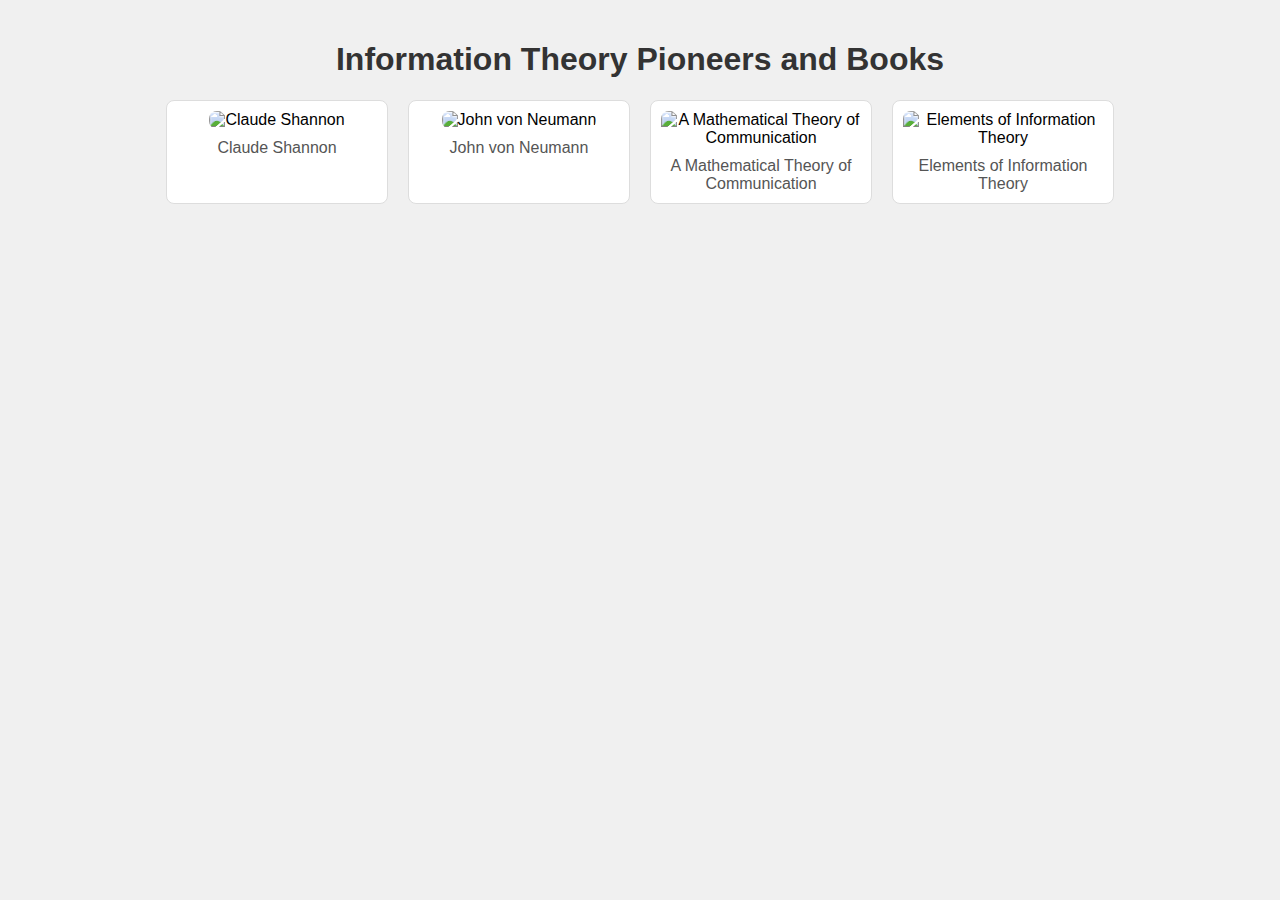
==== index.html @ e23ce9bb "Add files via upload" ====
<!DOCTYPE html>
<html lang="en">
<head>
    <meta charset="UTF-8">
    <meta name="viewport" content="width=device-width, initial-scale=1.0">
    <title>Information Theory</title>
    <link rel="stylesheet" href="styles.css">
</head>
<body>
    <h1>Information Theory Pioneers and Books</h1>
    <div class="container">
        <div class="item" onclick="openLink('https://en.wikipedia.org/wiki/Claude_Shannon')">
            <img src="https://upload.wikimedia.org/wikipedia/commons/thumb/6/68/Claude_Shannon_MFO3807.jpg/330px-Claude_Shannon_MFO3807.jpg" alt="Claude Shannon">
            <p>Claude Shannon</p>
        </div>
        <div class="item" onclick="openLink('https://en.wikipedia.org/wiki/John_von_Neumann')">
            <img src="https://upload.wikimedia.org/wikipedia/commons/thumb/2/2e/VonNeumann2.jpg/330px-VonNeumann2.jpg" alt="John von Neumann">
            <p>John von Neumann</p>
        </div>
        <div class="item" onclick="openLink('https://en.wikipedia.org/wiki/A_Mathematical_Theory_of_Communication')">
            <img src="https://upload.wikimedia.org/wikipedia/en/6/61/A_Mathematical_Theory_of_Communication.jpg" alt="A Mathematical Theory of Communication">
            <p>A Mathematical Theory of Communication</p>
        </div>
        <div class="item" onclick="openLink('https://en.wikipedia.org/wiki/Elements_of_Information_Theory')">
            <img src="https://images-na.ssl-images-amazon.com/images/I/51ZGj3wAF7L._SX398_BO1,204,203,200_.jpg" alt="Elements of Information Theory">
            <p>Elements of Information Theory</p>
        </div>
    </div>
    <script src="script.js"></script>
</body>
</html>
---- styles.css ----
body {
    font-family: Arial, sans-serif;
    text-align: center;
    background-color: #f0f0f0;
    margin: 0;
    padding: 20px;
}

h1 {
    color: #333;
}

.container {
    display: flex;
    flex-wrap: wrap;
    justify-content: center;
    gap: 20px;
}

.item {
    background-color: #fff;
    border: 1px solid #ddd;
    border-radius: 8px;
    padding: 10px;
    width: 200px;
    transition: transform 0.2s;
    cursor: pointer;
}

.item img {
    width: 100%;
    border-radius: 8px;
}

.item p {
    margin: 10px 0 0;
    color: #555;
}

.item:hover {
    transform: scale(1.05);
}
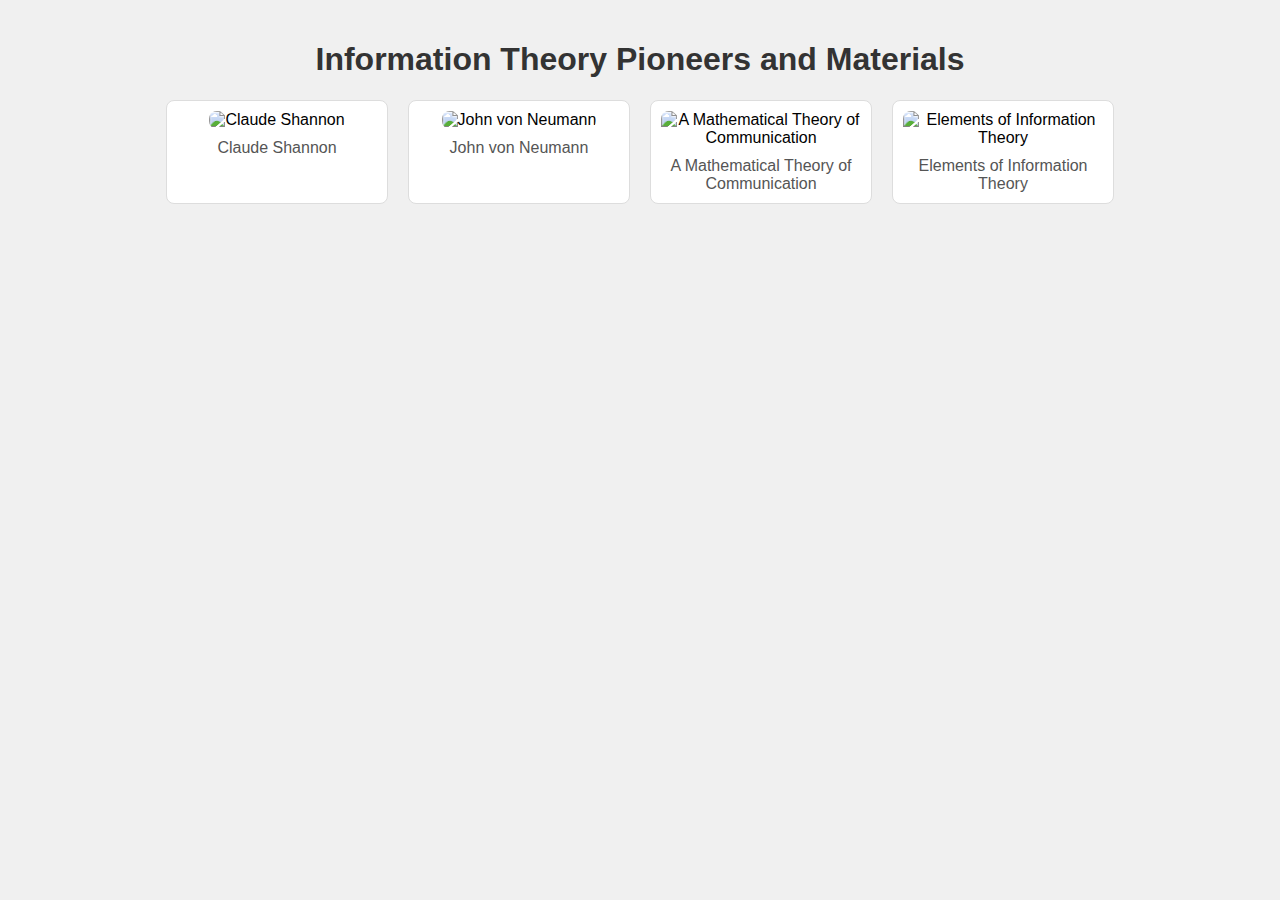
==== commit 08c1f3a9: "Update index.html" ====
--- a/index.html
+++ b/index.html
@@ -7,7 +7,7 @@
     <link rel="stylesheet" href="styles.css">
 </head>
 <body>
-    <h1>Information Theory Pioneers and Books</h1>
+    <h1>Information Theory Pioneers and Materials</h1>
     <div class="container">
         <div class="item" onclick="openLink('https://en.wikipedia.org/wiki/Claude_Shannon')">
             <img src="https://upload.wikimedia.org/wikipedia/commons/thumb/6/68/Claude_Shannon_MFO3807.jpg/330px-Claude_Shannon_MFO3807.jpg" alt="Claude Shannon">
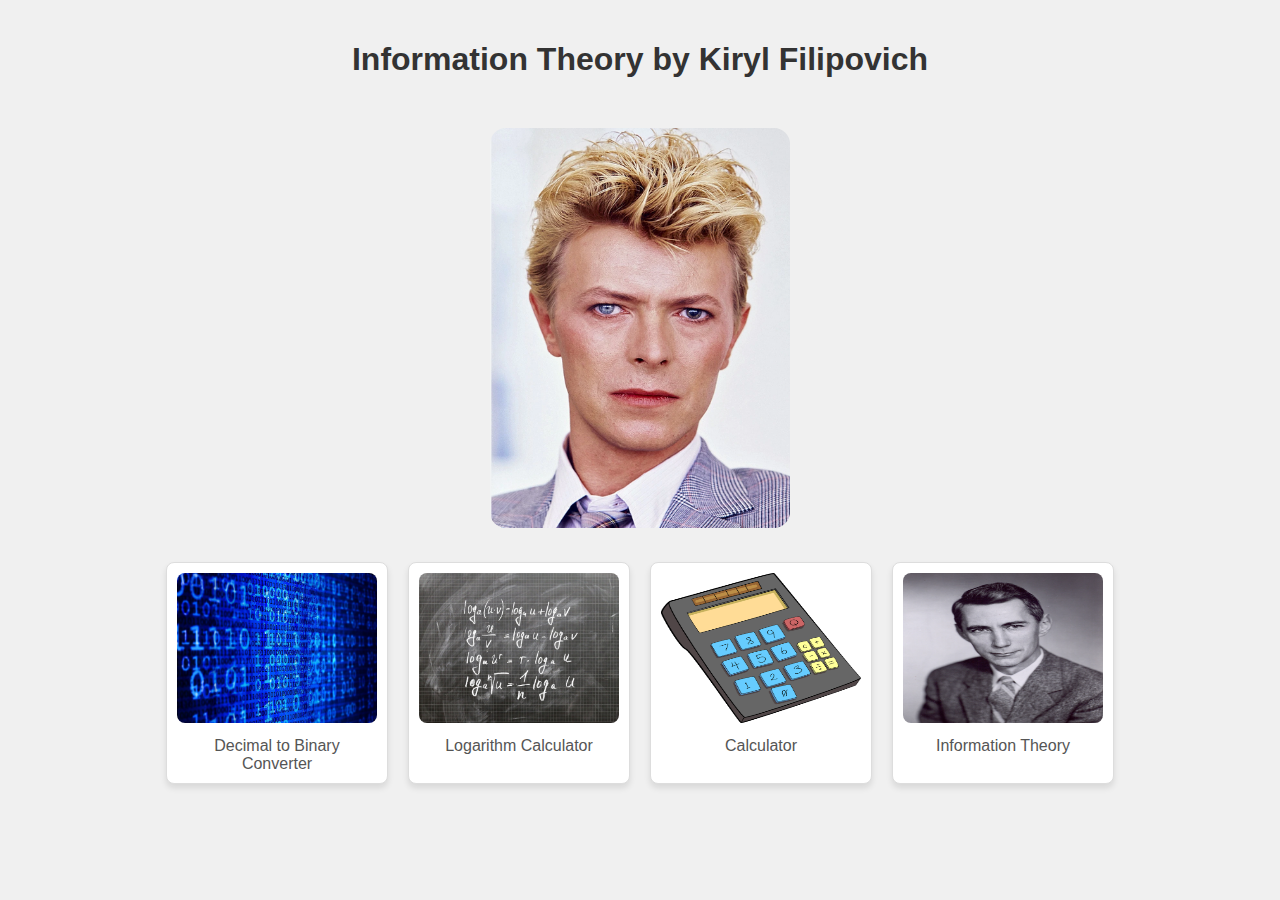
==== commit c8e4944d: "Add files via upload" ====
--- a/index.html
+++ b/index.html
@@ -3,27 +3,30 @@
 <head>
     <meta charset="UTF-8">
     <meta name="viewport" content="width=device-width, initial-scale=1.0">
-    <title>Information Theory</title>
+    <title>Information Theory by Kiryl Filipovich</title>
     <link rel="stylesheet" href="styles.css">
 </head>
 <body>
-    <h1>Information Theory Pioneers and Materials</h1>
+    <h1>Information Theory by Kiryl Filipovich</h1>
+    <div class="main_picture">
+        <img src="Screenshot from 2024-06-28 13-11-11.png" width="300px" height="400px" style="margin: 30px; border-radius: 16px;"/>
+    </div>
     <div class="container">
-        <div class="item" onclick="openLink('https://en.wikipedia.org/wiki/Claude_Shannon')">
-            <img src="https://upload.wikimedia.org/wikipedia/commons/thumb/6/68/Claude_Shannon_MFO3807.jpg/330px-Claude_Shannon_MFO3807.jpg" alt="Claude Shannon">
-            <p>Claude Shannon</p>
+        <div class="item" onclick="openLink('decimal-to-binary.html')">
+            <img src="digitization-5180477_1280.jpg" width="150" height="150" alt="Decimal to Binary Converter">
+            <p>Decimal to Binary Converter</p>
         </div>
-        <div class="item" onclick="openLink('https://en.wikipedia.org/wiki/John_von_Neumann')">
-            <img src="https://upload.wikimedia.org/wikipedia/commons/thumb/2/2e/VonNeumann2.jpg/330px-VonNeumann2.jpg" alt="John von Neumann">
-            <p>John von Neumann</p>
+        <div class="item" onclick="openLink('logarithm-calculator.html')">
+            <img src="logarithm-1544756_1280.jpg" width="150" height="150" alt="Logarithm Calculator">
+            <p>Logarithm Calculator</p>
         </div>
-        <div class="item" onclick="openLink('https://en.wikipedia.org/wiki/A_Mathematical_Theory_of_Communication')">
-            <img src="https://upload.wikimedia.org/wikipedia/en/6/61/A_Mathematical_Theory_of_Communication.jpg" alt="A Mathematical Theory of Communication">
-            <p>A Mathematical Theory of Communication</p>
+        <div class="item" onclick="openLink('calculator.html')">
+            <img width="150" height="150" src="school-1555910_1280.png" alt="Calculator">
+            <p>Calculator</p>
         </div>
-        <div class="item" onclick="openLink('https://en.wikipedia.org/wiki/Elements_of_Information_Theory')">
-            <img src="https://images-na.ssl-images-amazon.com/images/I/51ZGj3wAF7L._SX398_BO1,204,203,200_.jpg" alt="Elements of Information Theory">
-            <p>Elements of Information Theory</p>
+        <div class="item" onclick="openLink('information-theory.html')">
+            <img src="shannon.jpg" width="150" height="150" alt="Information Theory">
+            <p>Information Theory</p>
         </div>
     </div>
     <script src="script.js"></script>
--- a/styles.css
+++ b/styles.css
@@ -8,13 +8,14 @@
 
 h1 {
     color: #333;
+    margin-bottom: 20px;
 }
 
 .container {
     display: flex;
-    flex-wrap: wrap;
     justify-content: center;
     gap: 20px;
+    flex-wrap: wrap;
 }
 
 .item {
@@ -22,9 +23,10 @@
     border: 1px solid #ddd;
     border-radius: 8px;
     padding: 10px;
-    width: 200px;
     transition: transform 0.2s;
     cursor: pointer;
+    width: 200px;
+    box-shadow: 0 4px 6px rgba(0, 0, 0, 0.1);
 }
 
 .item img {
@@ -40,3 +42,26 @@
 .item:hover {
     transform: scale(1.05);
 }
+
+input, select, button {
+    margin: 10px 0;
+    padding: 10px;
+    border: 1px solid #ccc;
+    border-radius: 4px;
+    font-size: 16px;
+}
+
+button {
+    background-color: #4CAF50;
+    color: white;
+    cursor: pointer;
+}
+
+button:hover {
+    background-color: #45a049;
+}
+
+p#result {
+    font-size: 18px;
+    color: #333;
+}
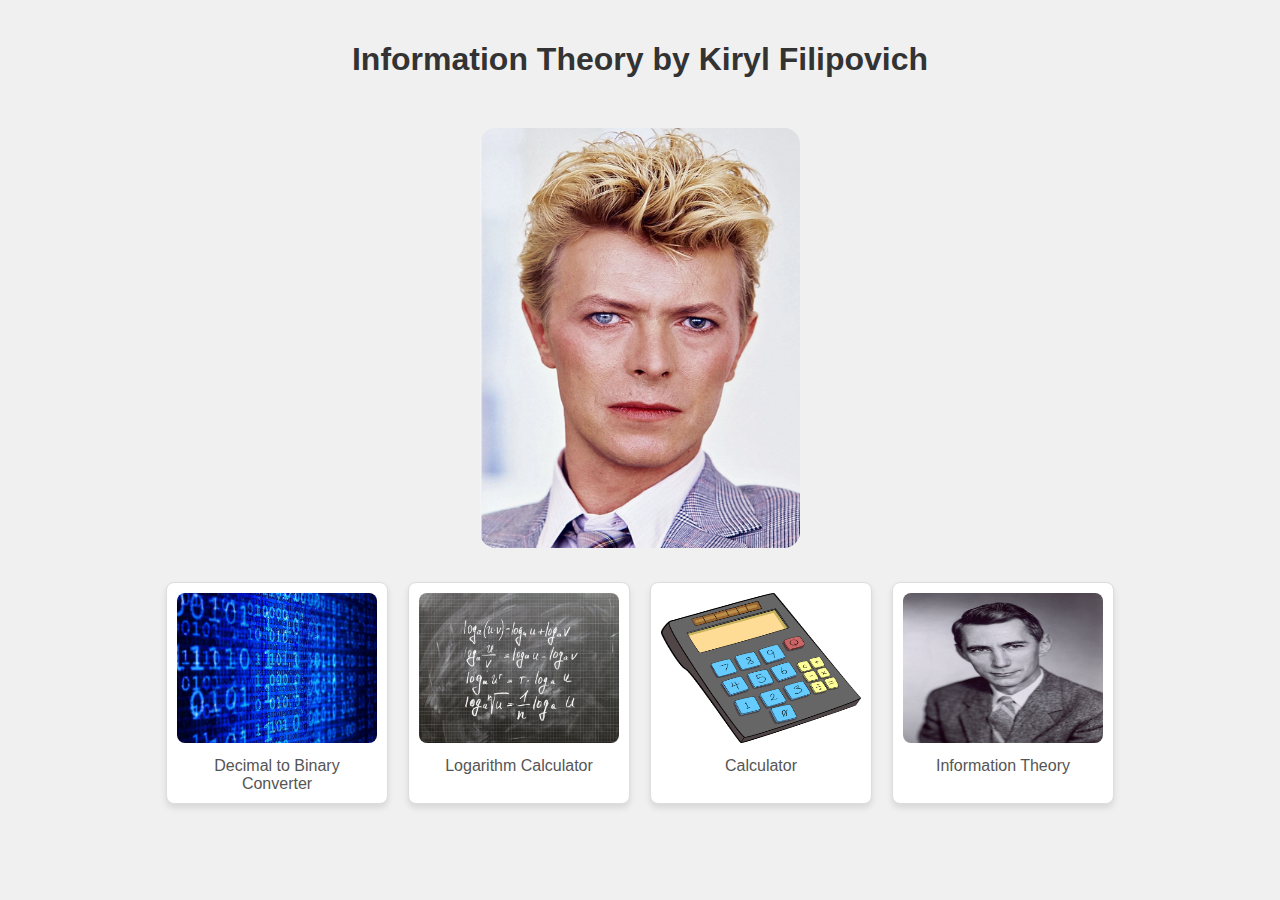
==== commit 21437974: "Update index.html" ====
--- a/index.html
+++ b/index.html
@@ -9,7 +9,7 @@
 <body>
     <h1>Information Theory by Kiryl Filipovich</h1>
     <div class="main_picture">
-        <img src="Screenshot from 2024-06-28 13-11-11.png" width="300px" height="400px" style="margin: 30px; border-radius: 16px;"/>
+        <img src="Screenshot from 2024-06-28 13-11-11.png" width="320px" height="420px" style="margin: 30px; border-radius: 16px;"/>
     </div>
     <div class="container">
         <div class="item" onclick="openLink('decimal-to-binary.html')">
